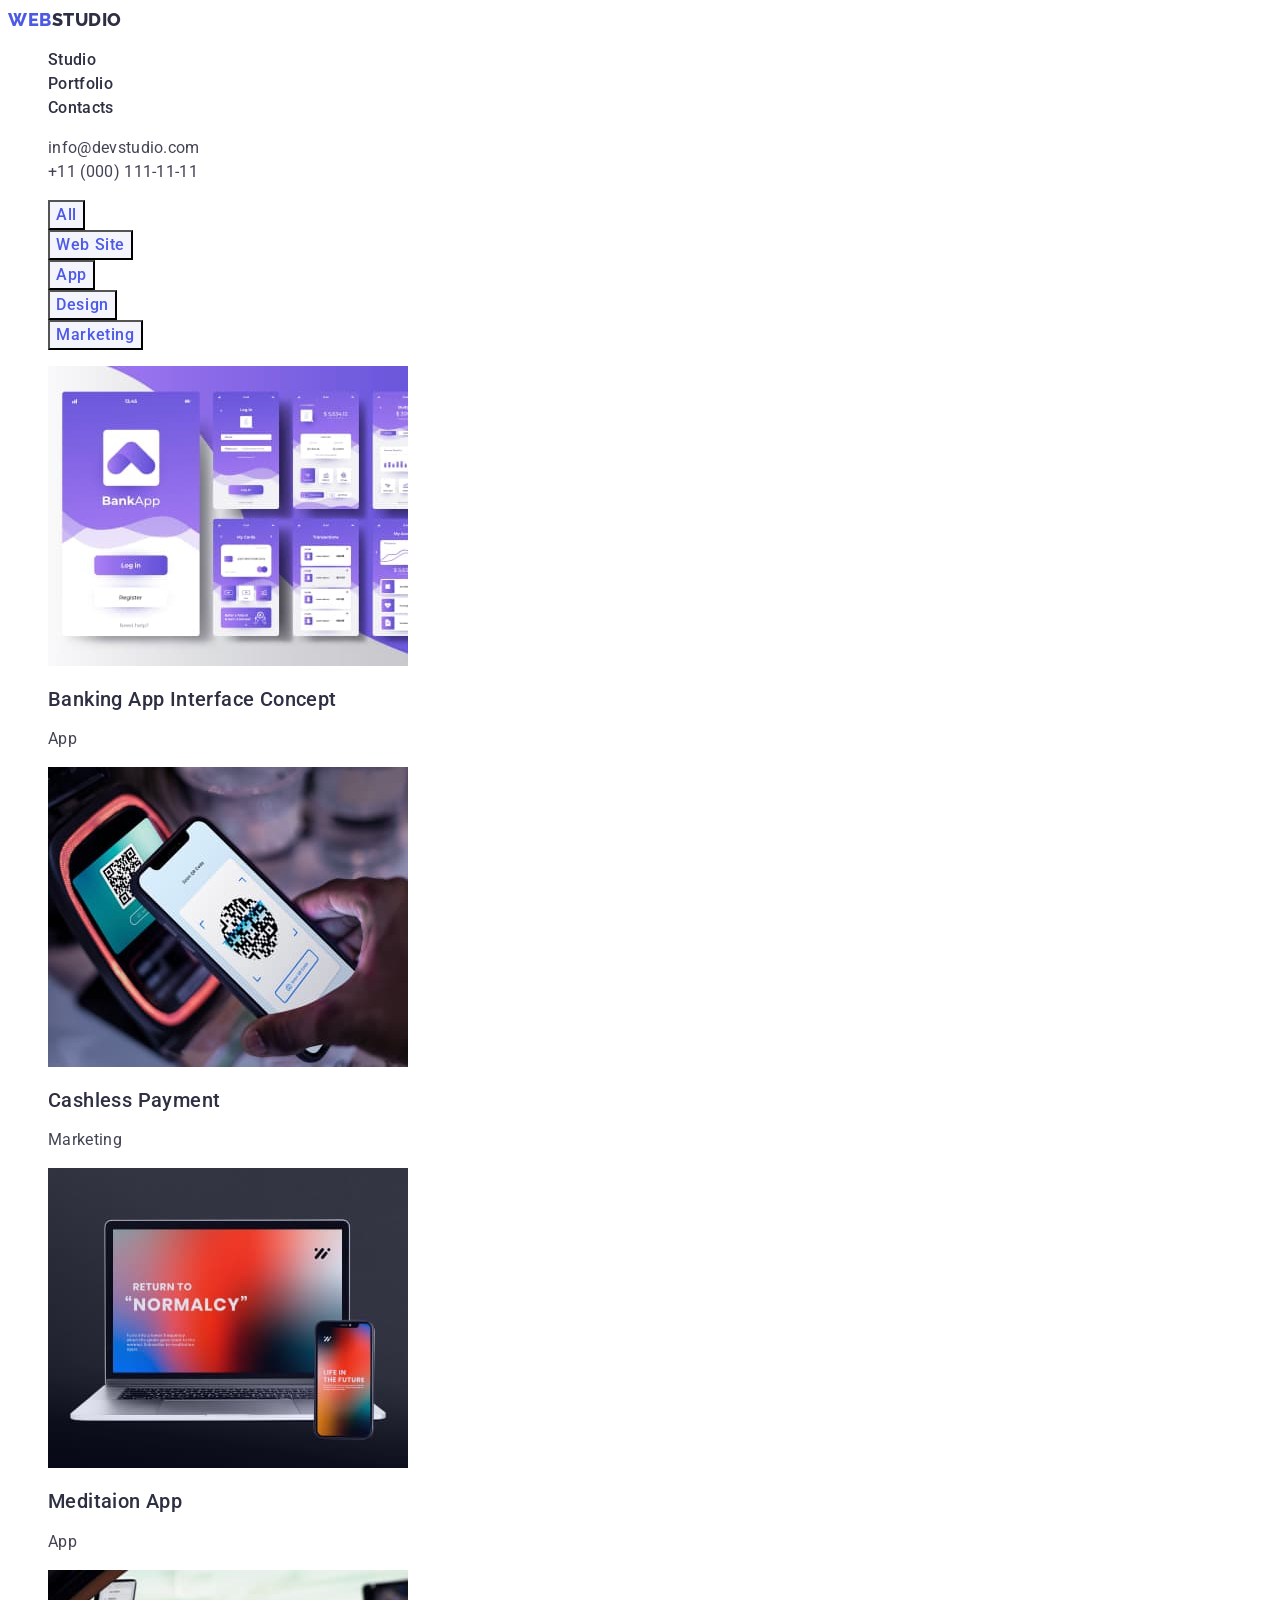
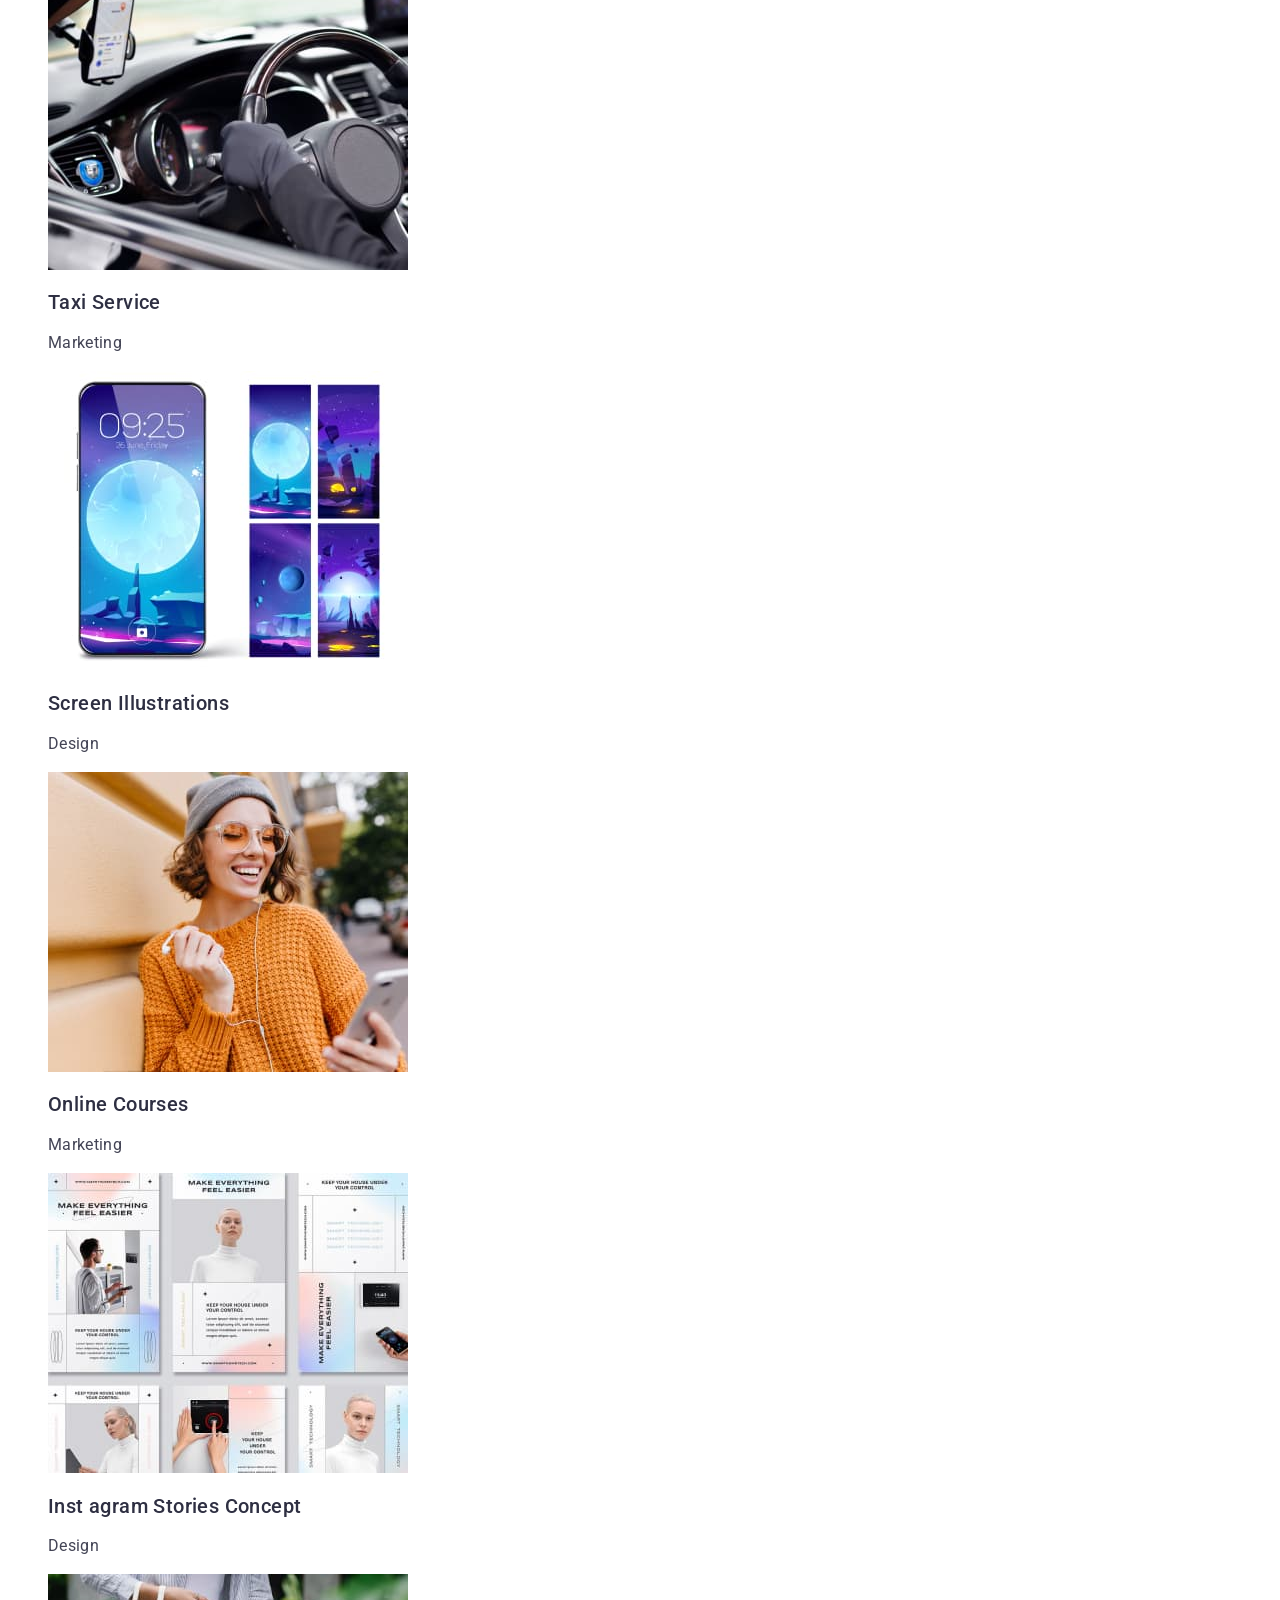
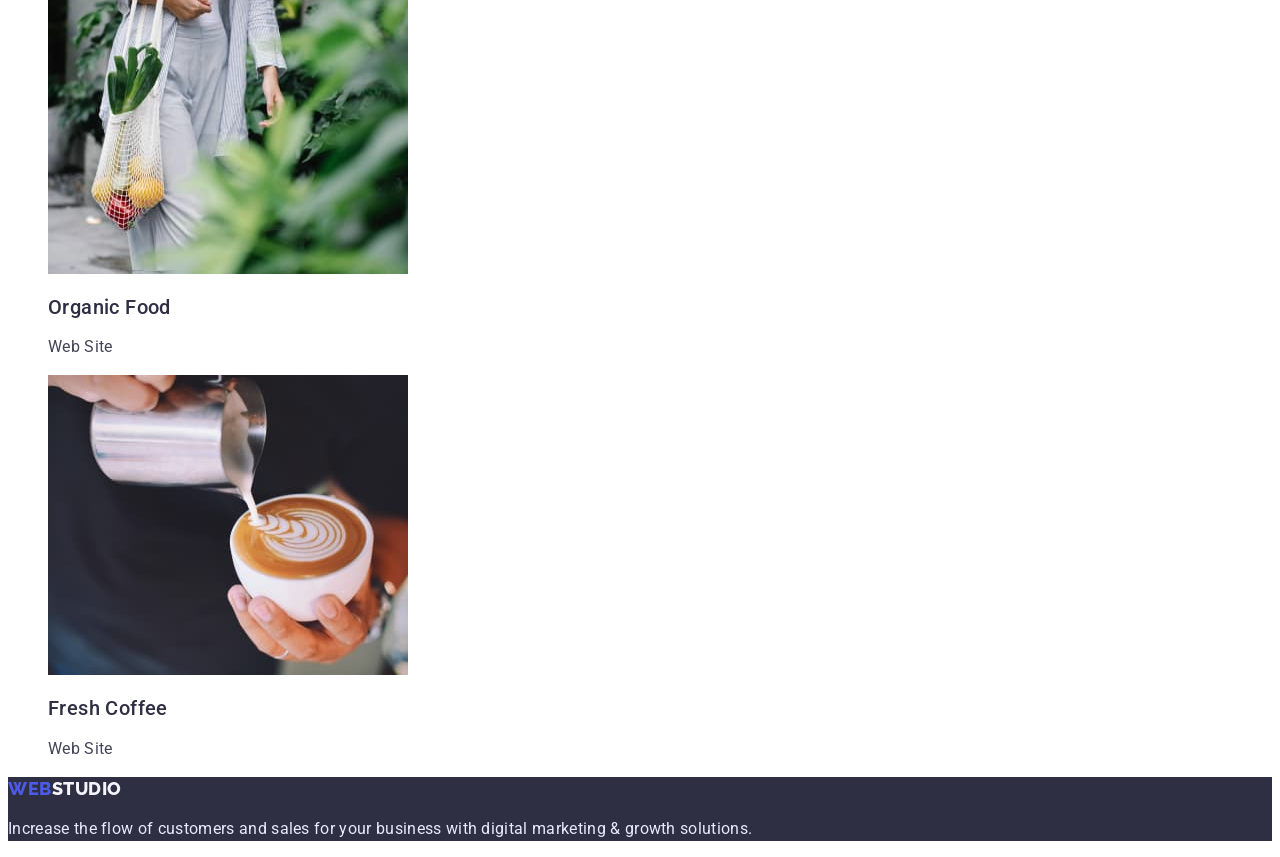
==== portfolio.html @ 1d705da6 "Added styles" ====
<!DOCTYPE html>
<html lang="en">
<head>
    <meta charset="UTF-8">
    <meta http-equiv="X-UA-Compatible" content="IE=edge">
    <meta name="viewport" content="width=device-width, initial-scale=1.0">
    <title>Document</title>
    <link rel="preconnect" href="https://fonts.googleapis.com">
    <link rel="preconnect" href="https://fonts.gstatic.com" crossorigin>
    <link href="https://fonts.googleapis.com/css2?family=Raleway:wght@800&family=Roboto:wght@400;500;700;900&display=swap"
        rel="stylesheet">
    <link rel="stylesheet" href="./css/styles.css">
</head>
<body>
    <!-- HEADER -->
    <header class="main-header">
        <nav class="navigation">
            <a class="logo link" href="./index.html">Web<span class="accent-header">Studio</span></a>
            <ul class="menu list">
                <li class="menu-item"><a class="menu-link link" href="./index.html" class="nav-link">Studio</a></li>
                <li class="menu-item"><a class="menu-link link" href="./portfolio.html" class="nav-link">Portfolio</a></li>
                <li class="menu-item"><a class="menu-link link" href="" class="nav-link">Contacts</a></li>
            </ul>
        </nav>
        <address>
            <ul class="address-list list">
                <li class="address-list-item"><a class="mail-address link" href="mailto:info@devstudio.com">info@devstudio.com</a></li>
                <li class="address-list-item"><a class="phone-number link" href="tel:+110001111111">+11 (000) 111-11-11</a></li>
            </ul>
        </address>
    </header>
    <!-- MAIN -->
    <main>
        <section class="projects-section">
            <h1 hidden>Projects</h1>
            <!-- BUTTON LIST -->
            <ul class="project-btn-list list">
                <li class="project-btn-item"><button class="project-btn" type="button">All</button></li>
                <li class="project-btn-item"><button class="project-btn" type="button">Web Site</button></li>
                <li class="project-btn-item"><button class="project-btn" type="button">App</button></li>
                <li class="project-btn-item"><button class="project-btn" type="button">Design</button></li>
                <li class="project-btn-item"><button class="project-btn" type="button">Marketing</button></li>
            </ul>
            <!-- PROJECTS LIST -->
            <ul class="project-list list">
                <li class="project-item">
                    <img src="./images/portfolio/project-img1.jpg" class="project-img" alt="Phone's screens from bank app" width: 360px; height: 300px;>
                    <h2 class="project-name">Banking App Interface Concept</h2>
                    <p class="project-type">App</p>
                </li>
                <li class="project-item">
                    <img src="./images/portfolio/project-img2.jpg" class="project-img" alt="Phone scanning qr code" width: 360px; height: 300px;>
                    <h2 class="project-name">Cashless Payment</h2>
                    <p class="project-type">Marketing</p>
                </li>
                <li class="project-item">
                    <img src="./images/portfolio/project-img3.jpg" class="project-img" alt="Laptop and phone" width: 360px; height: 300px;>
                    <h2 class="project-name">Meditaion App</h2>
                    <p class="project-type">App</p>
                </li>
                <li class="project-item">
                    <img src="./images/portfolio/project-img4.jpg" class="project-img" alt="Car's wheel with hands on it" width: 360px; height: 300px;>
                    <h2 class="project-name">Taxi Service</h2>
                    <p class="project-type">Marketing</p>
                </li>
                <li class="project-item">
                    <img src="./images/portfolio/project-img5.jpg" class="project-img" alt="Full moon on screen illustrations" width: 360px; height: 300px;>
                    <h2 class="project-name">Screen Illustrations</h2>
                    <p class="project-type">Design</p>
                </li>
                <li class="project-item">
                    <img src="./images/portfolio/project-img6.jpg" class="project-img" alt="Girl in glasses with phone" width: 360px; height: 300px;>
                    <h2 class="project-name">Online Courses</h2>
                    <p class="project-type">Marketing</p>
                </li>
                <li class="project-item">
                    <img src="./images/portfolio/project-img7.jpg" class="project-img" alt="Instagram Stories Concept" width: 360px; height: 300px;>
                    <h2 class="project-name">Inst agram Stories Concept</h2>
                    <p class="project-type">Design</p>
                </li>
                <li class="project-item">
                    <img src="./images/portfolio/project-img8.jpg" class="project-img" alt="Girl with vegetables in shopping bag" width: 360px; height: 300px;>
                    <h2 class="project-name">Organic Food</h2>
                    <p class="project-type">Web Site</p>
                </li>
                <li class="project-item">
                    <img src="./images/portfolio/project-img9.jpg" class="project-img" alt="Pouring milk in cup with coffee" width: 360px; height: 300px;>
                    <h2 class="project-name">Fresh Coffee</h2>
                    <p class="project-type">Web Site</p>
                </li>
            </ul>
        </section>
    </main>
    <!-- FOOTER -->
    <footer class="page-footer">
        <a class="logo link" href="./index.html">Web<span class="accent-footer">Studio</span></a>
        <p class="footer-text">Increase the flow of customers and sales for your business with digital marketing & growth solutions.</p>
    </footer>
</body>
</html>
---- css/styles.css ----
:root {
    --color-iris: #4d5ae5;
    --color-ocean: #404bbf;
    --color-navy-blue: #2e2f42;
    --color-green: #31d0aa;
    --color-slate: #434455;
    --color-light-slate: #8e8f99;
    --color-cornflower: #e7e9fc;
    --color-cloud: #f4f4fd;
    --color-white: #FFFFFF
    --color-navy-blue-modal: #2e2f42;
    --color-grey: #2e2f42;
}

.list {
    list-style: none;
}
.link {
    text-decoration: none;
}

body {
    font-family: 'Roboto', sans-serif;
}

/***** HEADER *****/

.logo {
    font-family: 'Raleway', sans-serif;
    font-style: normal;
    font-weight: 800;
    font-size: 18px;
    line-height: 1.33;
    display: flex;
    align-items: center;
    letter-spacing: 0.03em;
    text-transform: uppercase;
    color: #4D5AE5;
}

.accent-header {
    color: #2E2F42;
}

.menu-link {
    font-weight: 500;
    font-size: 16px;
    line-height: 1.5;
    letter-spacing: 0.02em;
    color: #2E2F42;
}

.menu-link:active {
    color: #404BBF;
}

.mail-address,
.phone-number {
    font-style: normal;
    font-weight: 400;
    font-size: 16px;
    line-height: 1.5;
    letter-spacing: 0.02em;
    color: #434455;
}

.mail-address:is(:hover, :focus),
.phone-number:is(:hover, :focus) {
    color: #404BBF;
}

/***** MAIN *****/

/***** HERO *****/
.hero {
    background: #2E2F42;
}

.main-title {
    font-weight: 700;
    font-size: 56px;
    line-height: 1.07;
    text-align: center;
    letter-spacing: 0.02em;
    color: #FFFFFF;
}

.order-btn {
    font-family: inherit;
    font-weight: 500;
    font-size: 16px;
    line-height: 1.5;
    letter-spacing: 0.04em;
    cursor: pointer;
    background: #4D5AE5;
    color: #FFFFFF;
}

.order-btn:hover,
.order-btn:focus {
    background: #404BBF;
    color: #FFFFFF;
}

/***** SECTION ABOUT US *****/

.about-us-title {
    font-weight: 500;
    font-size: 20px;
    line-height: 1.2;
    letter-spacing: 0.02em;
    color: #2E2F42;
}

.about-us-desc {
    font-weight: 400;
    font-size: 16px;
    line-height: 1.5;
    letter-spacing: 0.02em;
    color: #434455;
}

.subtitle {
    font-size: 36px;
    line-height: 1.11;
    letter-spacing: 0.02em;
    text-transform: capitalize;
    color: #2E2F42;
}

.worker-name {
    font-weight: 500;
    font-size: 20px;
    line-height: 1.2;
    letter-spacing: 0.02em;
    color: #2E2F42;
}

.worker-position {
    font-weight: 400;
    font-size: 16px;
    line-height: 1.5;
    letter-spacing: 0.02em;
    color: #434455;
}

/***** FOOTER *****/

.page-footer {
    background: #2E2F42;
}

.accent-footer {
    color: #F4F4FD;
}

.footer-text {
    font-weight: 400;
    font-size: 16px;
    line-height: 1.5;
    letter-spacing: 0.02em;
    color: #E7E9FC;
}

/*--------- PORTFOLIO ---------*/

/***** BUTTON LIST *****/

.project-btn {
    font-family: inherit;
    font-weight: 500;
    font-size: 16px;
    line-height: 1.5;
    letter-spacing: 0.04em;
    background: #F4F4FD;
    color: #4D5AE5;
}

.project-btn:hover,
.project-btn:focus {
    background: #404BBF;
    color: #FFFFFF;

}

/***** PROJECTS LIST *****/

.project-name {
    font-weight: 500;
    font-size: 20px;
    line-height: 1.2;
    letter-spacing: 0.02em;
    color: #2E2F42;
}

.project-type {
    font-weight: 400;
    font-size: 16px;
    line-height: 1.5;
    letter-spacing: 0.02em;
    color: #434455;
}
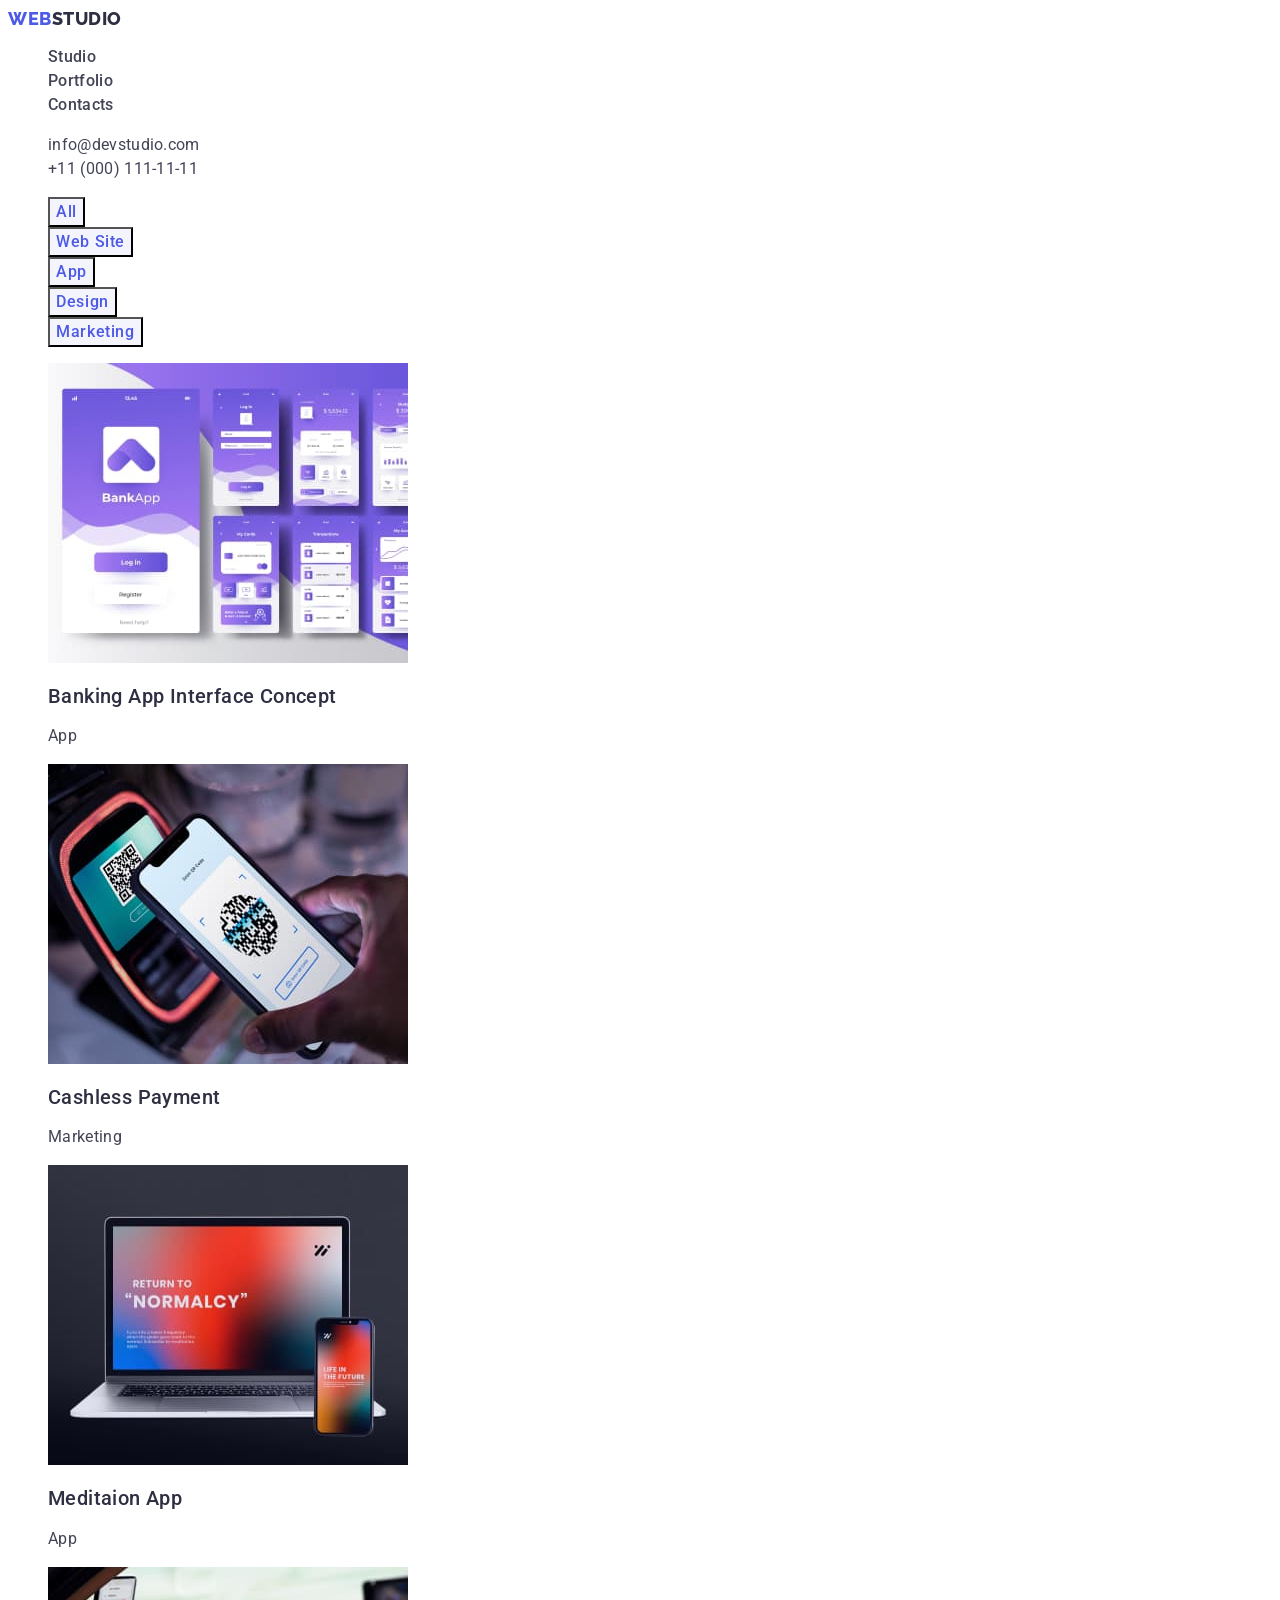
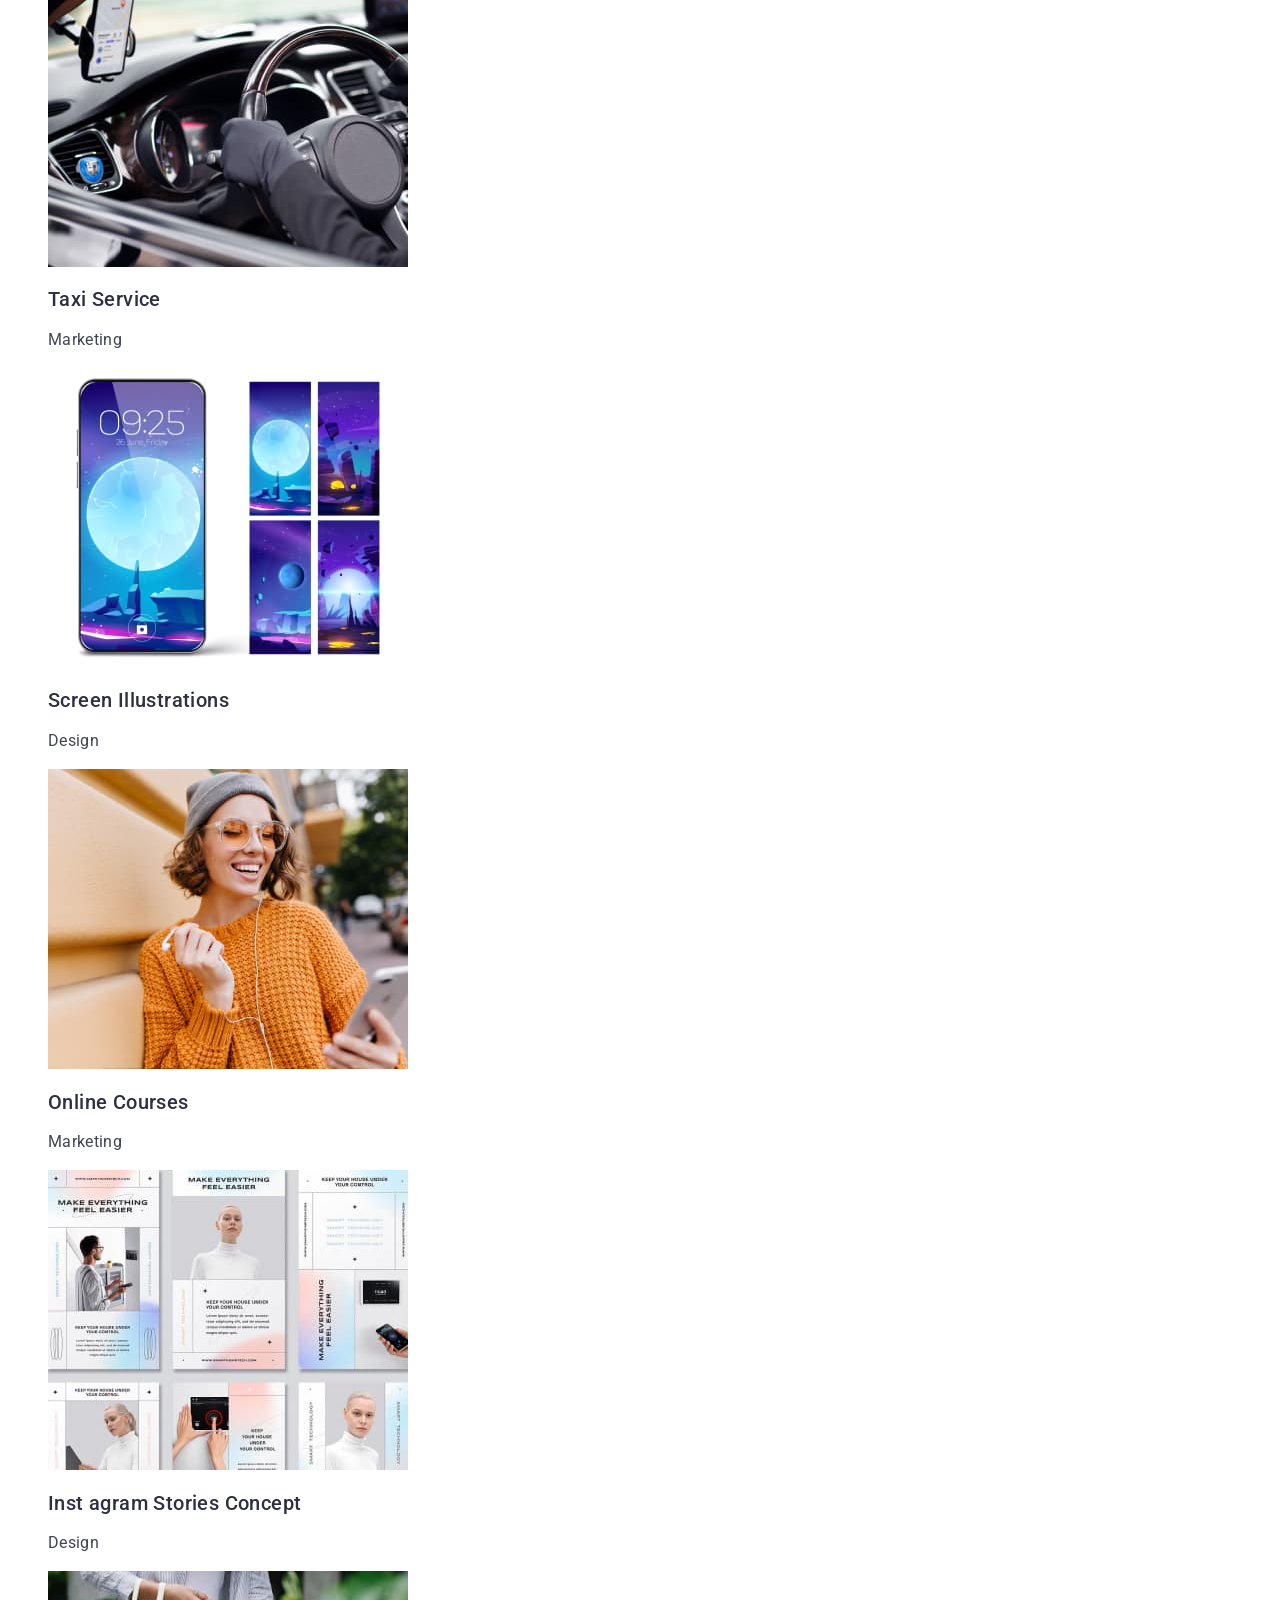
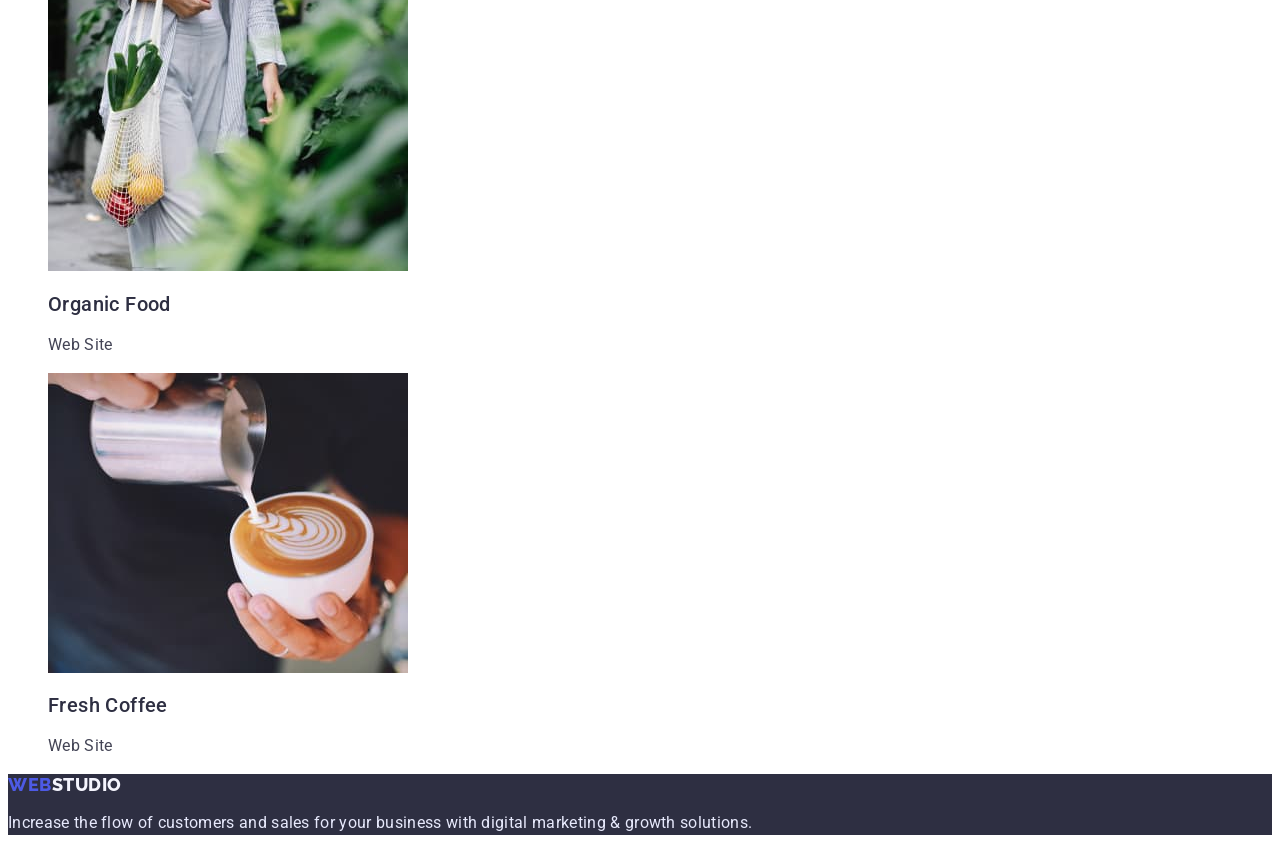
==== commit 17c51161: "Сorrections" ====
--- a/portfolio.html
+++ b/portfolio.html
@@ -16,16 +16,17 @@
     <header class="main-header">
         <nav class="navigation">
             <a class="logo link" href="./index.html">Web<span class="accent-header">Studio</span></a>
-            <ul class="menu list">
-                <li class="menu-item"><a class="menu-link link" href="./index.html" class="nav-link">Studio</a></li>
-                <li class="menu-item"><a class="menu-link link" href="./portfolio.html" class="nav-link">Portfolio</a></li>
-                <li class="menu-item"><a class="menu-link link" href="" class="nav-link">Contacts</a></li>
+            <ul class="nav-menu list">
+                <li class="nav-menu-item"><a class="nav-link link" href="./index.html">Studio</a></li>
+                <li class="nav-menu-item"><a class="nav-link link" href="./portfolio.html">Portfolio</a></li>
+                <li class="nav-menu-item"><a class="nav-link link" href="">Contacts</a></li>
             </ul>
         </nav>
-        <address>
+        <address class="address-header">
             <ul class="address-list list">
-                <li class="address-list-item"><a class="mail-address link" href="mailto:info@devstudio.com">info@devstudio.com</a></li>
-                <li class="address-list-item"><a class="phone-number link" href="tel:+110001111111">+11 (000) 111-11-11</a></li>
+                <li class="address-list-item"><a class="address-info link" href="mailto:info@devstudio.com">info@devstudio.com</a></li>
+                <li class="address-list-item"><a class="address-info link" href="tel:+110001111111">+11 (000) 111-11-11</a>
+                </li>
             </ul>
         </address>
     </header>
@@ -44,49 +45,67 @@
             <!-- PROJECTS LIST -->
             <ul class="project-list list">
                 <li class="project-item">
-                    <img src="./images/portfolio/project-img1.jpg" class="project-img" alt="Phone's screens from bank app" width: 360px; height: 300px;>
-                    <h2 class="project-name">Banking App Interface Concept</h2>
-                    <p class="project-type">App</p>
+                    <a class="link" href="">
+                        <img src="./images/portfolio/project-img1.jpg" class="project-img" alt="Phone's screens from bank app" width="360" height="300">
+                        <h2 class="project-name">Banking App Interface Concept</h2>
+                        <p class="project-type">App</p>
+                    </a>
                 </li>
                 <li class="project-item">
-                    <img src="./images/portfolio/project-img2.jpg" class="project-img" alt="Phone scanning qr code" width: 360px; height: 300px;>
-                    <h2 class="project-name">Cashless Payment</h2>
-                    <p class="project-type">Marketing</p>
+                    <a class="link" href="">
+                        <img src="./images/portfolio/project-img2.jpg" class="project-img" alt="Phone scanning qr code" width="360" height="300">
+                        <h2 class="project-name">Cashless Payment</h2>
+                        <p class="project-type">Marketing</p>
+                    </a>
                 </li>
                 <li class="project-item">
-                    <img src="./images/portfolio/project-img3.jpg" class="project-img" alt="Laptop and phone" width: 360px; height: 300px;>
-                    <h2 class="project-name">Meditaion App</h2>
-                    <p class="project-type">App</p>
+                    <a class="link" href="">
+                        <img src="./images/portfolio/project-img3.jpg" class="project-img" alt="Laptop and phone" width="360" height="300">
+                        <h2 class="project-name">Meditaion App</h2>
+                        <p class="project-type">App</p>
+                    </a>
                 </li>
                 <li class="project-item">
-                    <img src="./images/portfolio/project-img4.jpg" class="project-img" alt="Car's wheel with hands on it" width: 360px; height: 300px;>
-                    <h2 class="project-name">Taxi Service</h2>
-                    <p class="project-type">Marketing</p>
+                    <a class="link" href="">
+                        <img src="./images/portfolio/project-img4.jpg" class="project-img" alt="Car's wheel with hands on it" width="360" height="300">
+                        <h2 class="project-name">Taxi Service</h2>
+                        <p class="project-type">Marketing</p>
+                    </a>
                 </li>
                 <li class="project-item">
-                    <img src="./images/portfolio/project-img5.jpg" class="project-img" alt="Full moon on screen illustrations" width: 360px; height: 300px;>
-                    <h2 class="project-name">Screen Illustrations</h2>
-                    <p class="project-type">Design</p>
+                    <a class="link" href="">
+                        <img src="./images/portfolio/project-img5.jpg" class="project-img" alt="Full moon on screen illustrations" width="360" height="300">
+                        <h2 class="project-name">Screen Illustrations</h2>
+                        <p class="project-type">Design</p>
+                    </a>
                 </li>
                 <li class="project-item">
-                    <img src="./images/portfolio/project-img6.jpg" class="project-img" alt="Girl in glasses with phone" width: 360px; height: 300px;>
-                    <h2 class="project-name">Online Courses</h2>
-                    <p class="project-type">Marketing</p>
+                    <a class="link" href="">
+                        <img src="./images/portfolio/project-img6.jpg" class="project-img" alt="Girl in glasses with phone" width="360" height="300">
+                        <h2 class="project-name">Online Courses</h2>
+                        <p class="project-type">Marketing</p>
+                    </a>
                 </li>
                 <li class="project-item">
-                    <img src="./images/portfolio/project-img7.jpg" class="project-img" alt="Instagram Stories Concept" width: 360px; height: 300px;>
-                    <h2 class="project-name">Inst agram Stories Concept</h2>
-                    <p class="project-type">Design</p>
+                    <a class="link" href="">
+                        <img src="./images/portfolio/project-img7.jpg" class="project-img" alt="Instagram Stories Concept" width="360" height="300">
+                        <h2 class="project-name">Inst agram Stories Concept</h2>
+                        <p class="project-type">Design</p>
+                    </a>
                 </li>
                 <li class="project-item">
-                    <img src="./images/portfolio/project-img8.jpg" class="project-img" alt="Girl with vegetables in shopping bag" width: 360px; height: 300px;>
-                    <h2 class="project-name">Organic Food</h2>
-                    <p class="project-type">Web Site</p>
+                    <a class="link" href="">
+                        <img src="./images/portfolio/project-img8.jpg" class="project-img" alt="Girl with vegetables in shopping bag" width="360" height="300">
+                        <h2 class="project-name">Organic Food</h2>
+                        <p class="project-type">Web Site</p>
+                    </a>
                 </li>
                 <li class="project-item">
-                    <img src="./images/portfolio/project-img9.jpg" class="project-img" alt="Pouring milk in cup with coffee" width: 360px; height: 300px;>
-                    <h2 class="project-name">Fresh Coffee</h2>
-                    <p class="project-type">Web Site</p>
+                    <a class="link" href="">
+                        <img src="./images/portfolio/project-img9.jpg" class="project-img" alt="Pouring milk in cup with coffee" width="360" height="300">
+                        <h2 class="project-name">Fresh Coffee</h2>
+                        <p class="project-type">Web Site</p>
+                    </a>
                 </li>
             </ul>
         </section>
--- a/css/styles.css
+++ b/css/styles.css
@@ -1,13 +1,13 @@
 :root {
-    --color-iris: #4d5ae5;
-    --color-ocean: #404bbf;
-    --color-navy-blue: #2e2f42;
+    --logo-btn-color: #4d5ae5;
+    --hover-color: #404bbf;
+    --accent-color: #2e2f42;
     --color-green: #31d0aa;
-    --color-slate: #434455;
+    --main-color: #434455;
     --color-light-slate: #8e8f99;
-    --color-cornflower: #e7e9fc;
-    --color-cloud: #f4f4fd;
-    --color-white: #FFFFFF
+    --color-footer-text: #e7e9fc;
+    --color-accent-footer: #f4f4fd;
+    --color-white: #FFFFFF;
     --color-navy-blue-modal: #2e2f42;
     --color-grey: #2e2f42;
 }
@@ -21,6 +21,7 @@
 
 body {
     font-family: 'Roboto', sans-serif;
+    color: var(--main-color)
 }
 
 /***** HEADER *****/
@@ -30,59 +31,60 @@
     font-style: normal;
     font-weight: 800;
     font-size: 18px;
-    line-height: 1.33;
-    display: flex;
-    align-items: center;
+    line-height: 1.17;
     letter-spacing: 0.03em;
     text-transform: uppercase;
-    color: #4D5AE5;
+    color: var(--logo-btn-color);
 }
 
 .accent-header {
-    color: #2E2F42;
-}
-
-.menu-link {
-    font-weight: 500;
-    font-size: 16px;
-    line-height: 1.5;
-    letter-spacing: 0.02em;
-    color: #2E2F42;
-}
-
-.menu-link:active {
-    color: #404BBF;
-}
-
-.mail-address,
-.phone-number {
+    color: var(--accent-color);
+}
+
+.nav-link {
+    font-weight: 500;
+    font-size: 16px;
+    line-height: 1.5;
+    letter-spacing: 0.02em;
+    color: inherit;
+}
+
+.nav-link:hover,
+.nav-link:focus,
+.nav-link:active {
+    color: var(--hover-color);
+}
+
+.address-header {
+    font-style: normal
+}
+
+.address-info {
     font-style: normal;
     font-weight: 400;
     font-size: 16px;
     line-height: 1.5;
     letter-spacing: 0.02em;
-    color: #434455;
-}
-
-.mail-address:is(:hover, :focus),
-.phone-number:is(:hover, :focus) {
-    color: #404BBF;
+    color: var(--main-color);
+}
+
+.address-info:is(:hover, :focus) {
+    color: var(--hover-color);
 }
 
 /***** MAIN *****/
 
 /***** HERO *****/
 .hero {
-    background: #2E2F42;
+    background-color: var(--accent-color);
 }
 
 .main-title {
-    font-weight: 700;
     font-size: 56px;
     line-height: 1.07;
     text-align: center;
     letter-spacing: 0.02em;
-    color: #FFFFFF;
+    color: var(--color-white);
 }
 
 .order-btn {
@@ -92,14 +94,14 @@
     line-height: 1.5;
     letter-spacing: 0.04em;
     cursor: pointer;
-    background: #4D5AE5;
-    color: #FFFFFF;
+    background-color: var(--logo-btn-color);
+    color: var(--color-white);
 }
 
 .order-btn:hover,
 .order-btn:focus {
-    background: #404BBF;
-    color: #FFFFFF;
+    background-color: var(--hover-color);
+    color: var(--color-white);
 }
 
 /***** SECTION ABOUT US *****/
@@ -109,23 +111,21 @@
     font-size: 20px;
     line-height: 1.2;
     letter-spacing: 0.02em;
-    color: #2E2F42;
 }
 
 .about-us-desc {
-    font-weight: 400;
-    font-size: 16px;
-    line-height: 1.5;
-    letter-spacing: 0.02em;
-    color: #434455;
+    font-size: 16px;
+    line-height: 1.5;
+    letter-spacing: 0.02em;
 }
 
 .subtitle {
     font-size: 36px;
     line-height: 1.11;
+    text-align: center;
     letter-spacing: 0.02em;
     text-transform: capitalize;
-    color: #2E2F42;
+    color: var(--accent-color);
 }
 
 .worker-name {
@@ -133,25 +133,22 @@
     font-size: 20px;
     line-height: 1.2;
     letter-spacing: 0.02em;
-    color: #2E2F42;
 }
 
 .worker-position {
-    font-weight: 400;
-    font-size: 16px;
-    line-height: 1.5;
-    letter-spacing: 0.02em;
-    color: #434455;
+    font-size: 16px;
+    line-height: 1.5;
+    letter-spacing: 0.02em;
 }
 
 /***** FOOTER *****/
 
 .page-footer {
-    background: #2E2F42;
+    background-color: var(--accent-color);
 }
 
 .accent-footer {
-    color: #F4F4FD;
+    color: var(--color-accent-footer);
 }
 
 .footer-text {
@@ -159,7 +156,7 @@
     font-size: 16px;
     line-height: 1.5;
     letter-spacing: 0.02em;
-    color: #E7E9FC;
+    color: var(--color-footer-text);
 }
 
 /*--------- PORTFOLIO ---------*/
@@ -172,14 +169,15 @@
     font-size: 16px;
     line-height: 1.5;
     letter-spacing: 0.04em;
-    background: #F4F4FD;
-    color: #4D5AE5;
+    cursor: pointer;
+    background-color: var(--color-accent-footer);
+    color: var(--logo-btn-color);
 }
 
 .project-btn:hover,
 .project-btn:focus {
-    background: #404BBF;
-    color: #FFFFFF;
+    background-color: var(--hover-color);
+    color: var(--color-white);
 
 }
 
@@ -190,7 +188,7 @@
     font-size: 20px;
     line-height: 1.2;
     letter-spacing: 0.02em;
-    color: #2E2F42;
+    color: var(--accent-color);
 }
 
 .project-type {
@@ -198,5 +196,5 @@
     font-size: 16px;
     line-height: 1.5;
     letter-spacing: 0.02em;
-    color: #434455;
+    color: var(--main-color);
 }
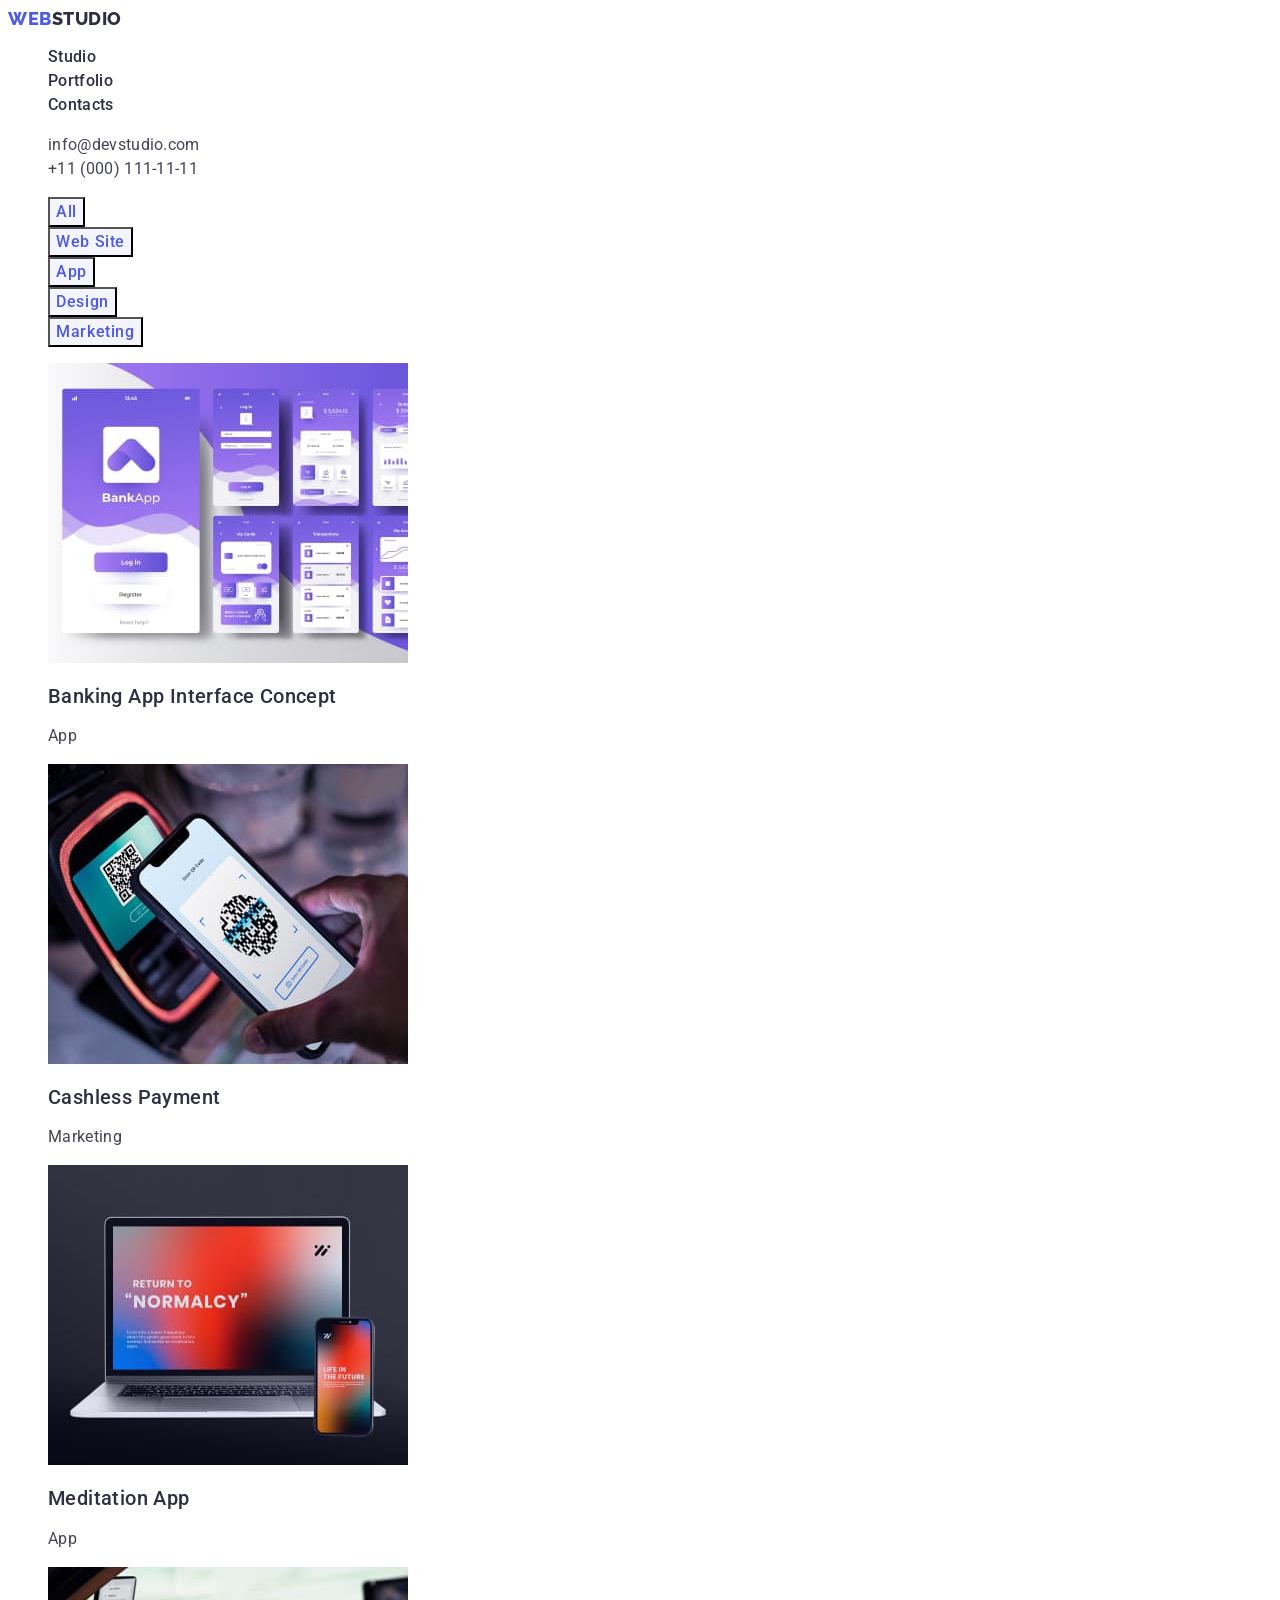
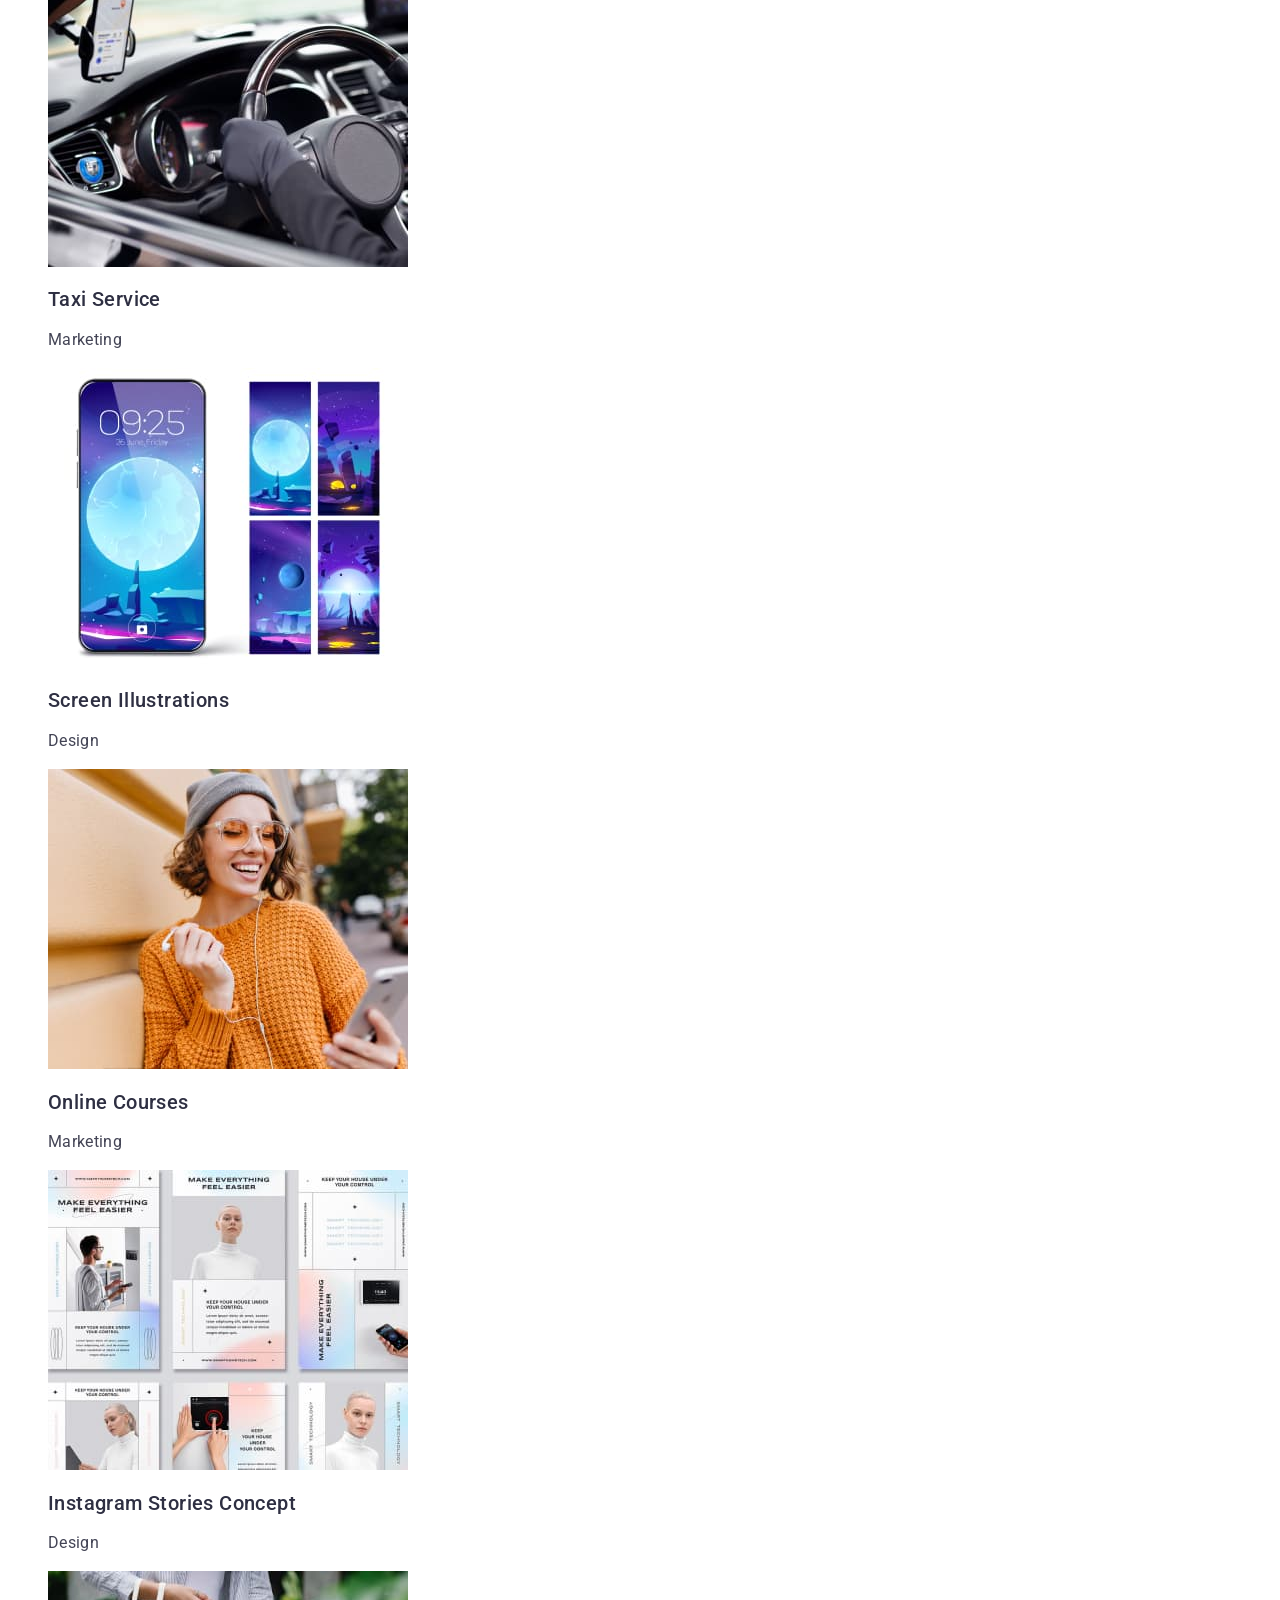
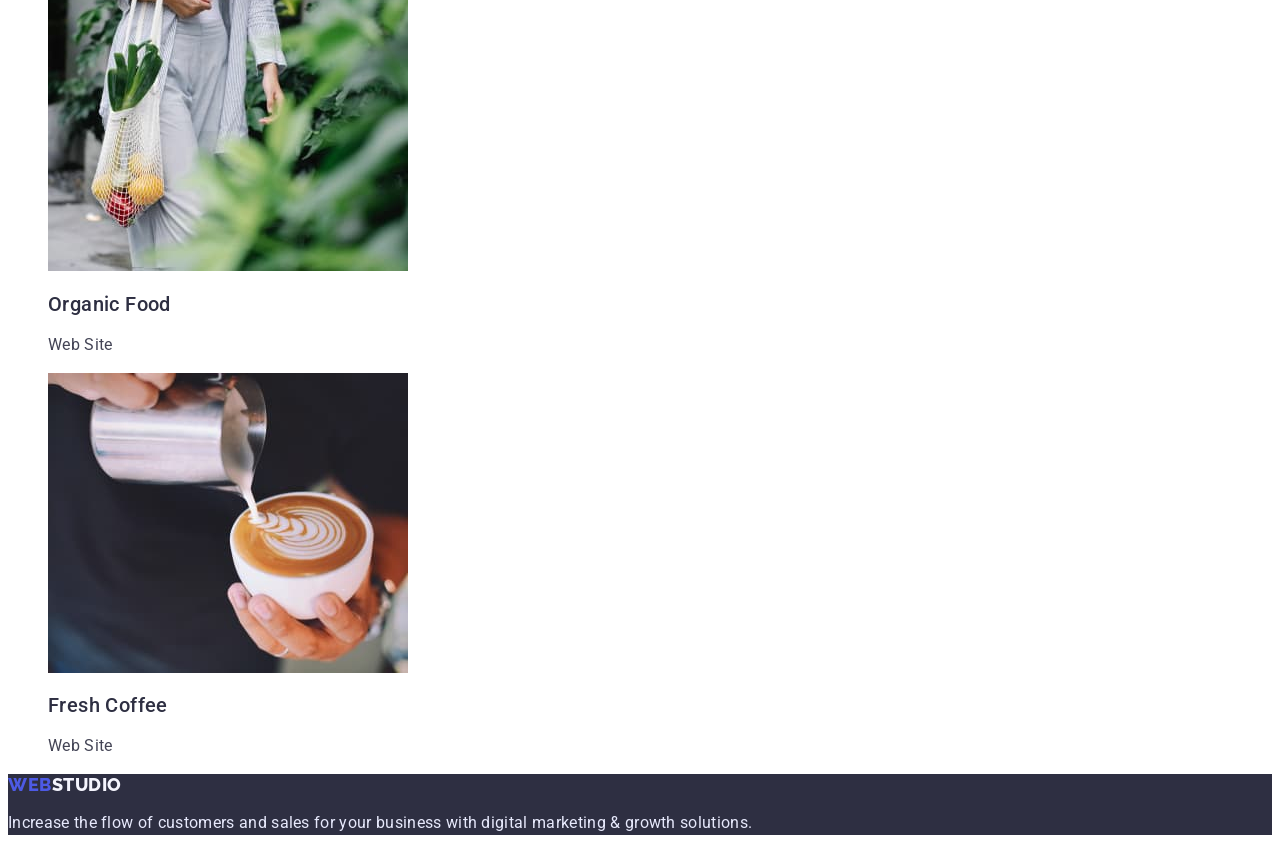
==== commit cdb28a44: "Second-corrections" ====
--- a/portfolio.html
+++ b/portfolio.html
@@ -61,7 +61,7 @@
                 <li class="project-item">
                     <a class="link" href="">
                         <img src="./images/portfolio/project-img3.jpg" class="project-img" alt="Laptop and phone" width="360" height="300">
-                        <h2 class="project-name">Meditaion App</h2>
+                        <h2 class="project-name">Meditation App</h2>
                         <p class="project-type">App</p>
                     </a>
                 </li>
@@ -89,7 +89,7 @@
                 <li class="project-item">
                     <a class="link" href="">
                         <img src="./images/portfolio/project-img7.jpg" class="project-img" alt="Instagram Stories Concept" width="360" height="300">
-                        <h2 class="project-name">Inst agram Stories Concept</h2>
+                        <h2 class="project-name">Instagram Stories Concept</h2>
                         <p class="project-type">Design</p>
                     </a>
                 </li>
--- a/css/styles.css
+++ b/css/styles.css
@@ -46,7 +46,7 @@
     font-size: 16px;
     line-height: 1.5;
     letter-spacing: 0.02em;
-    color: inherit;
+    color: var(--accent-color);
 }
 
 .nav-link:hover,
@@ -133,6 +133,7 @@
     font-size: 20px;
     line-height: 1.2;
     letter-spacing: 0.02em;
+    color: var(--accent-color);
 }
 
 .worker-position {
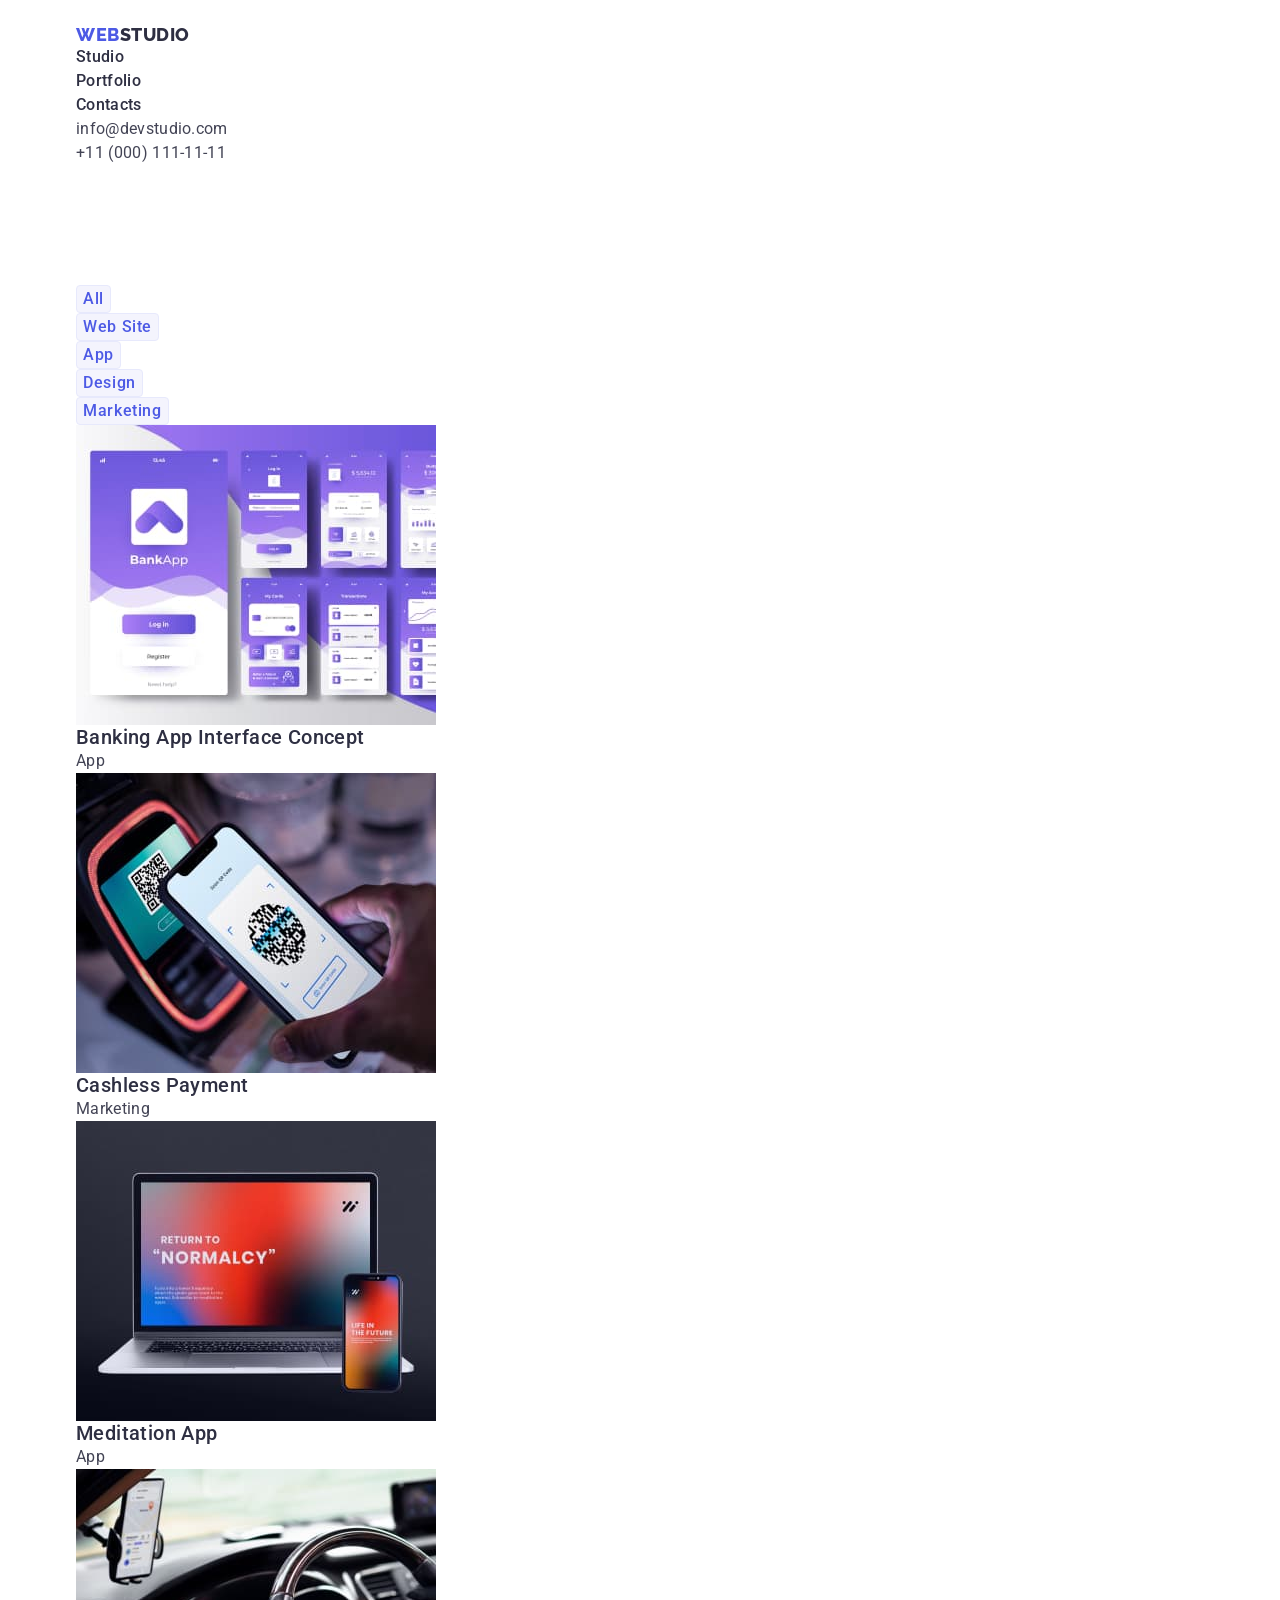
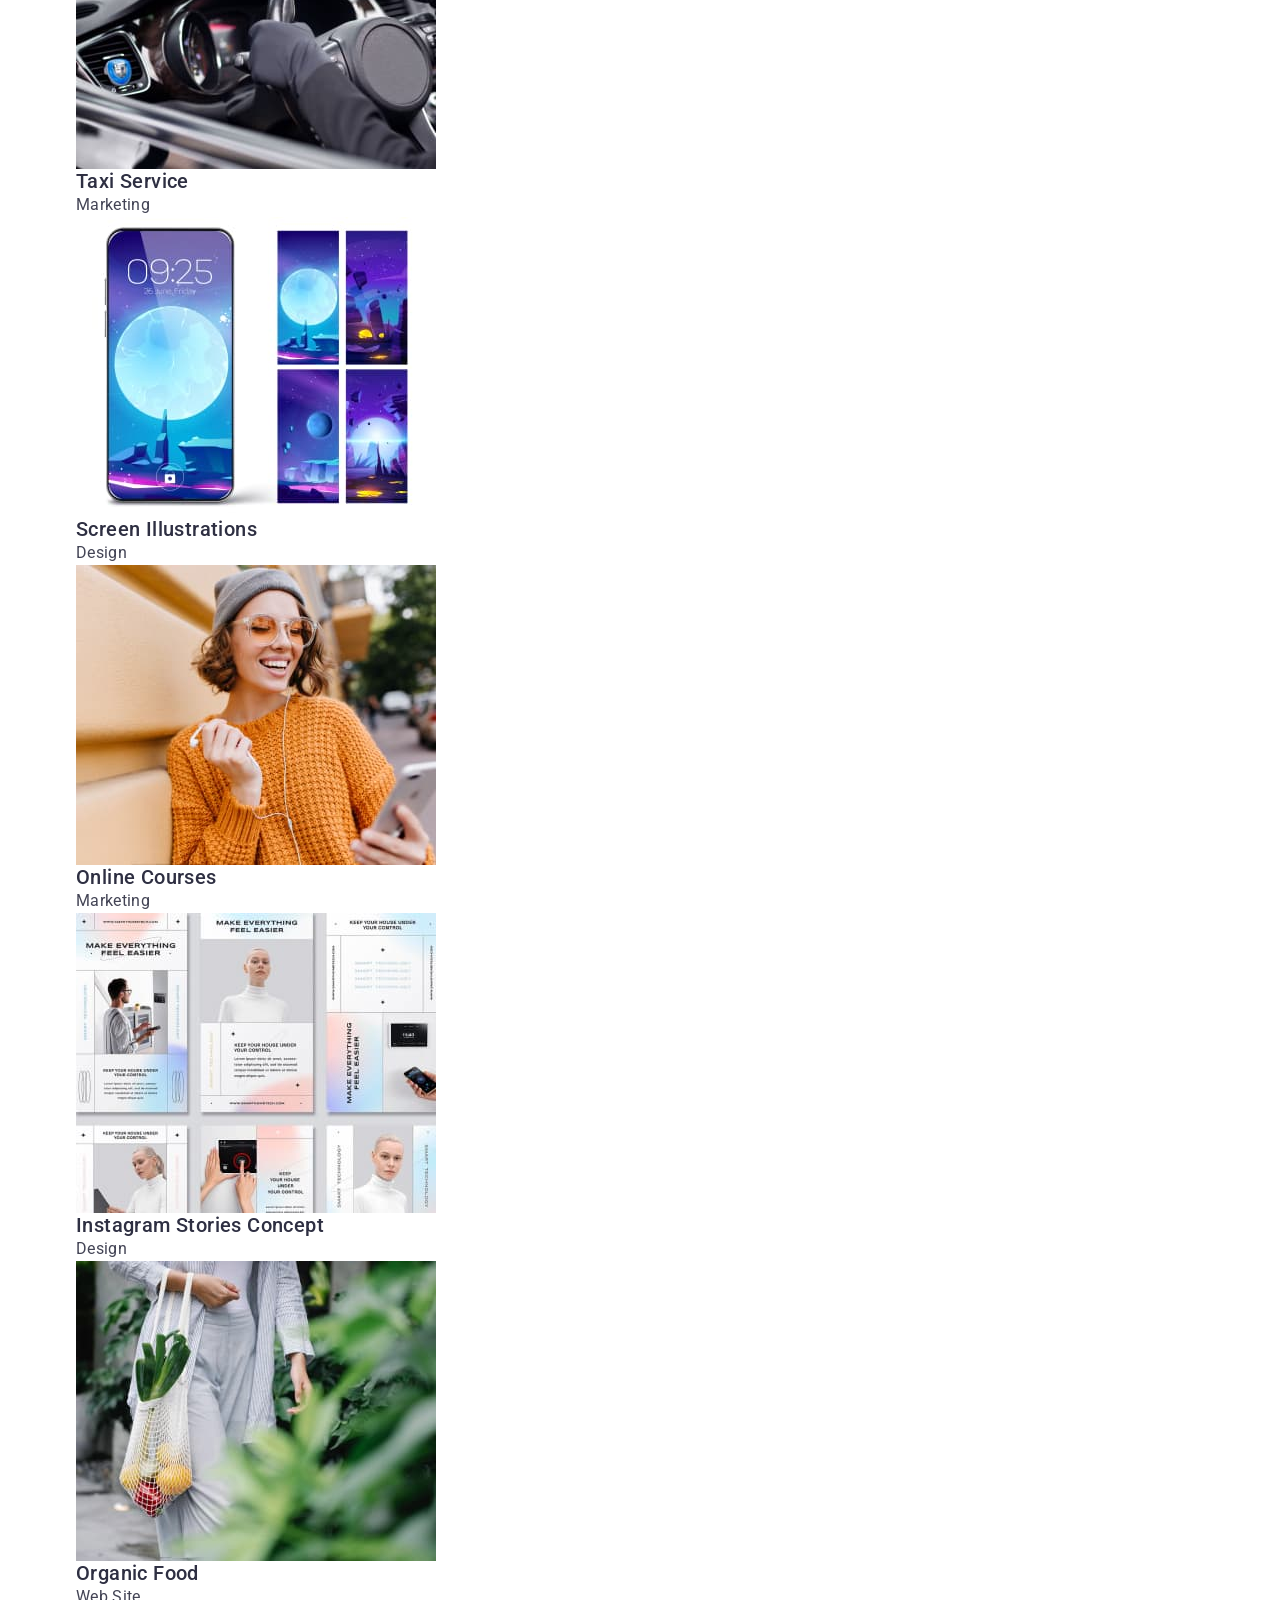
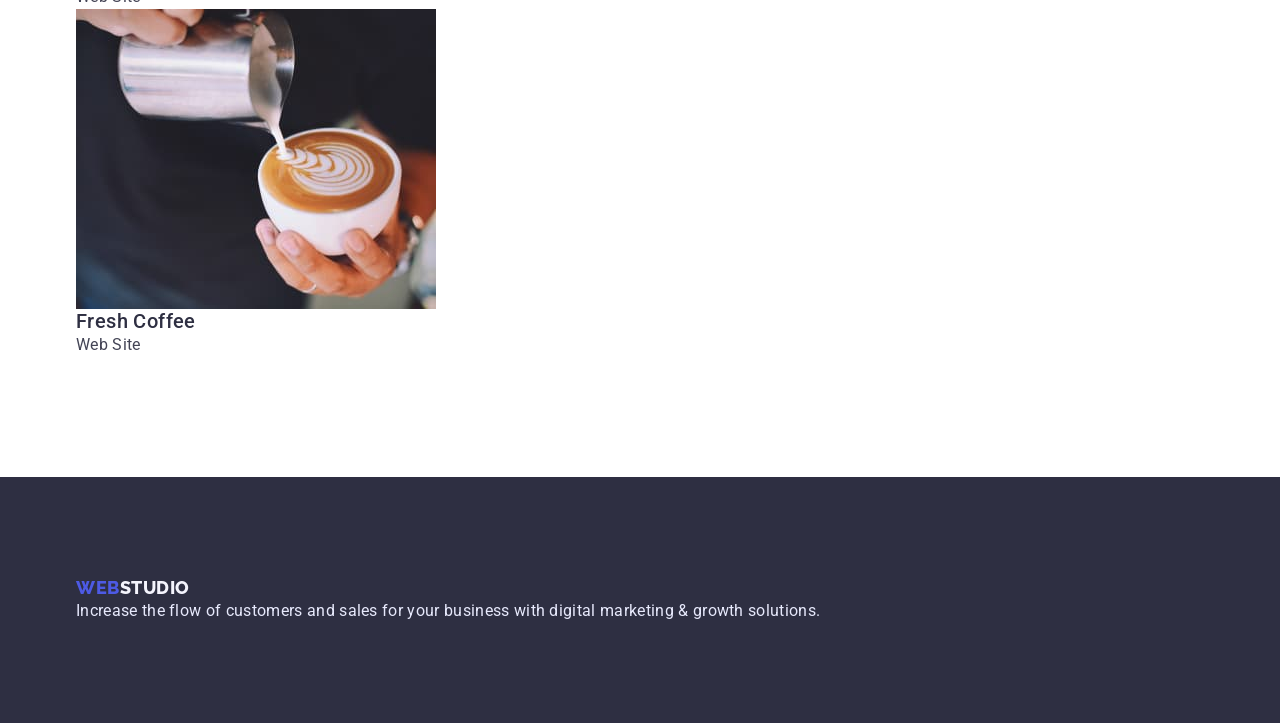
==== commit 9659bf3b: "Start hw3" ====
--- a/portfolio.html
+++ b/portfolio.html
@@ -9,111 +9,120 @@
     <link rel="preconnect" href="https://fonts.gstatic.com" crossorigin>
     <link href="https://fonts.googleapis.com/css2?family=Raleway:wght@800&family=Roboto:wght@400;500;700;900&display=swap"
         rel="stylesheet">
+    <link rel="stylesheet" href="https://cdnjs.cloudflare.com/ajax/libs/modern-normalize/1.1.0/modern-normalize.css"
+        integrity="sha512-Y0MM+V6ymRKN2zStTqzQ227DWhhp4Mzdo6gnlRnuaNCbc+YN/ZH0sBCLTM4M0oSy9c9VKiCvd4Jk44aCLrNS5Q=="
+        crossorigin="anonymous" referrerpolicy="no-referrer" />
     <link rel="stylesheet" href="./css/styles.css">
 </head>
 <body>
     <!-- HEADER -->
     <header class="main-header">
-        <nav class="navigation">
-            <a class="logo link" href="./index.html">Web<span class="accent-header">Studio</span></a>
-            <ul class="nav-menu list">
-                <li class="nav-menu-item"><a class="nav-link link" href="./index.html">Studio</a></li>
-                <li class="nav-menu-item"><a class="nav-link link" href="./portfolio.html">Portfolio</a></li>
-                <li class="nav-menu-item"><a class="nav-link link" href="">Contacts</a></li>
-            </ul>
-        </nav>
-        <address class="address-header">
-            <ul class="address-list list">
-                <li class="address-list-item"><a class="address-info link" href="mailto:info@devstudio.com">info@devstudio.com</a></li>
-                <li class="address-list-item"><a class="address-info link" href="tel:+110001111111">+11 (000) 111-11-11</a>
-                </li>
-            </ul>
-        </address>
+        <div class="container">
+            <nav class="navigation">
+                <a class="logo link" href="./index.html">Web<span class="accent-header">Studio</span></a>
+                <ul class="nav-menu list">
+                    <li class="nav-menu-item"><a class="nav-link link" href="./index.html">Studio</a></li>
+                    <li class="nav-menu-item"><a class="nav-link link" href="./portfolio.html">Portfolio</a></li>
+                    <li class="nav-menu-item"><a class="nav-link link" href="">Contacts</a></li>
+                </ul>
+            </nav>
+            <address class="address-header">
+                <ul class="address-list list">
+                    <li class="address-list-item"><a class="address-info link" href="mailto:info@devstudio.com">info@devstudio.com</a></li>
+                    <li class="address-list-item"><a class="address-info link" href="tel:+110001111111">+11 (000) 111-11-11</a>
+                    </li>
+                </ul>
+            </address>
+        </div>
     </header>
     <!-- MAIN -->
     <main>
         <section class="projects-section">
-            <h1 hidden>Projects</h1>
-            <!-- BUTTON LIST -->
-            <ul class="project-btn-list list">
-                <li class="project-btn-item"><button class="project-btn" type="button">All</button></li>
-                <li class="project-btn-item"><button class="project-btn" type="button">Web Site</button></li>
-                <li class="project-btn-item"><button class="project-btn" type="button">App</button></li>
-                <li class="project-btn-item"><button class="project-btn" type="button">Design</button></li>
-                <li class="project-btn-item"><button class="project-btn" type="button">Marketing</button></li>
-            </ul>
-            <!-- PROJECTS LIST -->
-            <ul class="project-list list">
-                <li class="project-item">
-                    <a class="link" href="">
-                        <img src="./images/portfolio/project-img1.jpg" class="project-img" alt="Phone's screens from bank app" width="360" height="300">
-                        <h2 class="project-name">Banking App Interface Concept</h2>
-                        <p class="project-type">App</p>
-                    </a>
-                </li>
-                <li class="project-item">
-                    <a class="link" href="">
-                        <img src="./images/portfolio/project-img2.jpg" class="project-img" alt="Phone scanning qr code" width="360" height="300">
-                        <h2 class="project-name">Cashless Payment</h2>
-                        <p class="project-type">Marketing</p>
-                    </a>
-                </li>
-                <li class="project-item">
-                    <a class="link" href="">
-                        <img src="./images/portfolio/project-img3.jpg" class="project-img" alt="Laptop and phone" width="360" height="300">
-                        <h2 class="project-name">Meditation App</h2>
-                        <p class="project-type">App</p>
-                    </a>
-                </li>
-                <li class="project-item">
-                    <a class="link" href="">
-                        <img src="./images/portfolio/project-img4.jpg" class="project-img" alt="Car's wheel with hands on it" width="360" height="300">
-                        <h2 class="project-name">Taxi Service</h2>
-                        <p class="project-type">Marketing</p>
-                    </a>
-                </li>
-                <li class="project-item">
-                    <a class="link" href="">
-                        <img src="./images/portfolio/project-img5.jpg" class="project-img" alt="Full moon on screen illustrations" width="360" height="300">
-                        <h2 class="project-name">Screen Illustrations</h2>
-                        <p class="project-type">Design</p>
-                    </a>
-                </li>
-                <li class="project-item">
-                    <a class="link" href="">
-                        <img src="./images/portfolio/project-img6.jpg" class="project-img" alt="Girl in glasses with phone" width="360" height="300">
-                        <h2 class="project-name">Online Courses</h2>
-                        <p class="project-type">Marketing</p>
-                    </a>
-                </li>
-                <li class="project-item">
-                    <a class="link" href="">
-                        <img src="./images/portfolio/project-img7.jpg" class="project-img" alt="Instagram Stories Concept" width="360" height="300">
-                        <h2 class="project-name">Instagram Stories Concept</h2>
-                        <p class="project-type">Design</p>
-                    </a>
-                </li>
-                <li class="project-item">
-                    <a class="link" href="">
-                        <img src="./images/portfolio/project-img8.jpg" class="project-img" alt="Girl with vegetables in shopping bag" width="360" height="300">
-                        <h2 class="project-name">Organic Food</h2>
-                        <p class="project-type">Web Site</p>
-                    </a>
-                </li>
-                <li class="project-item">
-                    <a class="link" href="">
-                        <img src="./images/portfolio/project-img9.jpg" class="project-img" alt="Pouring milk in cup with coffee" width="360" height="300">
-                        <h2 class="project-name">Fresh Coffee</h2>
-                        <p class="project-type">Web Site</p>
-                    </a>
-                </li>
-            </ul>
+            <div class="container">
+                <h1 hidden>Projects</h1>
+                <!-- BUTTON LIST -->
+                <ul class="project-btn-list list">
+                    <li class="project-btn-item"><button class="project-btn" type="button">All</button></li>
+                    <li class="project-btn-item"><button class="project-btn" type="button">Web Site</button></li>
+                    <li class="project-btn-item"><button class="project-btn" type="button">App</button></li>
+                    <li class="project-btn-item"><button class="project-btn" type="button">Design</button></li>
+                    <li class="project-btn-item"><button class="project-btn" type="button">Marketing</button></li>
+                </ul>
+                <!-- PROJECTS LIST -->
+                <ul class="project-list list">
+                    <li class="project-item">
+                        <a class="link" href="">
+                            <img src="./images/portfolio/project-img1.jpg" class="project-img" alt="Phone's screens from bank app" width="360" height="300">
+                            <h2 class="project-name">Banking App Interface Concept</h2>
+                            <p class="project-type">App</p>
+                        </a>
+                    </li>
+                    <li class="project-item">
+                        <a class="link" href="">
+                            <img src="./images/portfolio/project-img2.jpg" class="project-img" alt="Phone scanning qr code" width="360" height="300">
+                            <h2 class="project-name">Cashless Payment</h2>
+                            <p class="project-type">Marketing</p>
+                        </a>
+                    </li>
+                    <li class="project-item">
+                        <a class="link" href="">
+                            <img src="./images/portfolio/project-img3.jpg" class="project-img" alt="Laptop and phone" width="360" height="300">
+                            <h2 class="project-name">Meditation App</h2>
+                            <p class="project-type">App</p>
+                        </a>
+                    </li>
+                    <li class="project-item">
+                        <a class="link" href="">
+                            <img src="./images/portfolio/project-img4.jpg" class="project-img" alt="Car's wheel with hands on it" width="360" height="300">
+                            <h2 class="project-name">Taxi Service</h2>
+                            <p class="project-type">Marketing</p>
+                        </a>
+                    </li>
+                    <li class="project-item">
+                        <a class="link" href="">
+                            <img src="./images/portfolio/project-img5.jpg" class="project-img" alt="Full moon on screen illustrations" width="360" height="300">
+                            <h2 class="project-name">Screen Illustrations</h2>
+                            <p class="project-type">Design</p>
+                        </a>
+                    </li>
+                    <li class="project-item">
+                        <a class="link" href="">
+                            <img src="./images/portfolio/project-img6.jpg" class="project-img" alt="Girl in glasses with phone" width="360" height="300">
+                            <h2 class="project-name">Online Courses</h2>
+                            <p class="project-type">Marketing</p>
+                        </a>
+                    </li>
+                    <li class="project-item">
+                        <a class="link" href="">
+                            <img src="./images/portfolio/project-img7.jpg" class="project-img" alt="Instagram Stories Concept" width="360" height="300">
+                            <h2 class="project-name">Instagram Stories Concept</h2>
+                            <p class="project-type">Design</p>
+                        </a>
+                    </li>
+                    <li class="project-item">
+                        <a class="link" href="">
+                            <img src="./images/portfolio/project-img8.jpg" class="project-img" alt="Girl with vegetables in shopping bag" width="360" height="300">
+                            <h2 class="project-name">Organic Food</h2>
+                            <p class="project-type">Web Site</p>
+                        </a>
+                    </li>
+                    <li class="project-item">
+                        <a class="link" href="">
+                            <img src="./images/portfolio/project-img9.jpg" class="project-img" alt="Pouring milk in cup with coffee" width="360" height="300">
+                            <h2 class="project-name">Fresh Coffee</h2>
+                            <p class="project-type">Web Site</p>
+                        </a>
+                    </li>
+                </ul>
+            </div>
         </section>
     </main>
     <!-- FOOTER -->
     <footer class="page-footer">
-        <a class="logo link" href="./index.html">Web<span class="accent-footer">Studio</span></a>
-        <p class="footer-text">Increase the flow of customers and sales for your business with digital marketing & growth solutions.</p>
+        <div class="container">
+            <a class="logo link" href="./index.html">Web<span class="accent-footer">Studio</span></a>
+            <p class="footer-text">Increase the flow of customers and sales for your business with digital marketing & growth solutions.</p>
+        </div>
     </footer>
 </body>
 </html>
--- a/css/styles.css
+++ b/css/styles.css
@@ -12,11 +12,35 @@
     --color-grey: #2e2f42;
 }
 
+p,h1,h2,h3,h4,h5,h6 {
+    margin: 0;
+}
+
+ul {
+    padding-left: 0;
+    margin: 0;
+}
+
+button {
+    cursor: pointer;
+}
+
+img {
+    display: block;
+}
+
 .list {
     list-style: none;
 }
 .link {
     text-decoration: none;
+}
+
+.container {
+    width: 1158px;
+    padding-right: 15px;
+    padding-left: 15px;
+    margin: 0 auto;
 }
 
 body {
@@ -26,9 +50,13 @@
 
 /***** HEADER *****/
 
+.main-header {
+    padding-top: 24px;
+    padding-bottom: 24px;
+} 
+
 .logo {
     font-family: 'Raleway', sans-serif;
-    font-style: normal;
     font-weight: 800;
     font-size: 18px;
     line-height: 1.17;
@@ -56,12 +84,11 @@
 }
 
 .address-header {
-    font-style: normal
+    font-style: normal;
 }
 
 .address-info {
     font-style: normal;
-    font-weight: 400;
     font-size: 16px;
     line-height: 1.5;
     letter-spacing: 0.02em;
@@ -77,6 +104,8 @@
 /***** HERO *****/
 .hero {
     background-color: var(--accent-color);
+    padding-top: 188px;
+    padding-bottom: 188px;
 }
 
 .main-title {
@@ -93,9 +122,10 @@
     font-size: 16px;
     line-height: 1.5;
     letter-spacing: 0.04em;
-    cursor: pointer;
     background-color: var(--logo-btn-color);
     color: var(--color-white);
+    box-shadow: 0px 4px 4px rgba(0, 0, 0, 0.15);
+    border-radius: 4px;
 }
 
 .order-btn:hover,
@@ -106,11 +136,17 @@
 
 /***** SECTION ABOUT US *****/
 
+.section-about-us {
+    padding-top: 120px;
+    padding-bottom: 120px;
+}
+
 .about-us-title {
     font-weight: 500;
     font-size: 20px;
     line-height: 1.2;
     letter-spacing: 0.02em;
+    color: var(--accent-color)
 }
 
 .about-us-desc {
@@ -142,10 +178,26 @@
     letter-spacing: 0.02em;
 }
 
+/***** WHAT ARE WE DOING *****/
+
+.we-doing-section {
+    padding-bottom: 120px;
+}
+
+/***** OUR TEAM *****/
+
+.section-team {
+    background-color: var(--color-accent-footer);
+    padding-top: 120px;
+    padding-bottom: 120px;
+}
+
 /***** FOOTER *****/
 
 .page-footer {
     background-color: var(--accent-color);
+    padding-top: 100px;
+    padding-bottom: 100px;
 }
 
 .accent-footer {
@@ -153,7 +205,6 @@
 }
 
 .footer-text {
-    font-weight: 400;
     font-size: 16px;
     line-height: 1.5;
     letter-spacing: 0.02em;
@@ -170,9 +221,10 @@
     font-size: 16px;
     line-height: 1.5;
     letter-spacing: 0.04em;
-    cursor: pointer;
     background-color: var(--color-accent-footer);
     color: var(--logo-btn-color);
+    border: 1px solid #E7E9FC;
+    border-radius: 4px;
 }
 
 .project-btn:hover,
@@ -184,6 +236,11 @@
 
 /***** PROJECTS LIST *****/
 
+.projects-section {
+    padding-top: 96px;
+    padding-bottom: 120px;
+}
+
 .project-name {
     font-weight: 500;
     font-size: 20px;
@@ -193,7 +250,6 @@
 }
 
 .project-type {
-    font-weight: 400;
     font-size: 16px;
     line-height: 1.5;
     letter-spacing: 0.02em;
